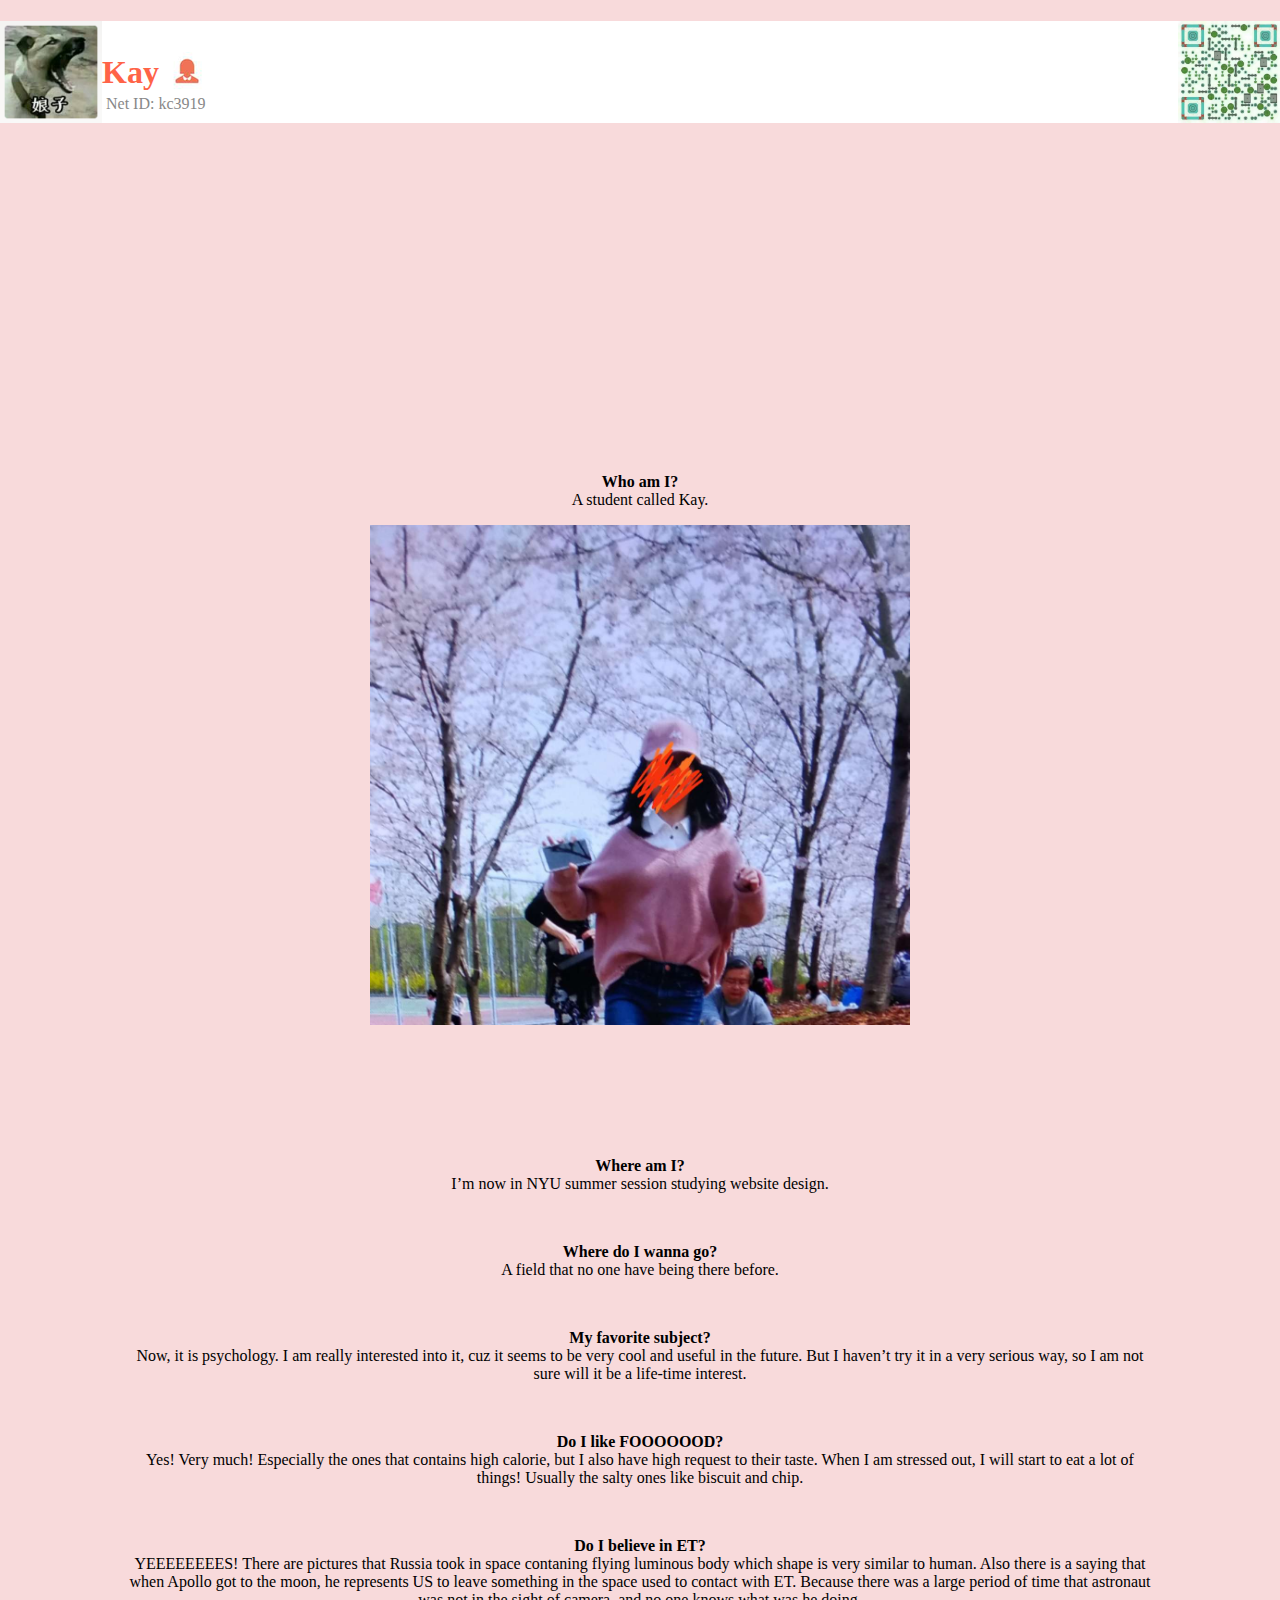
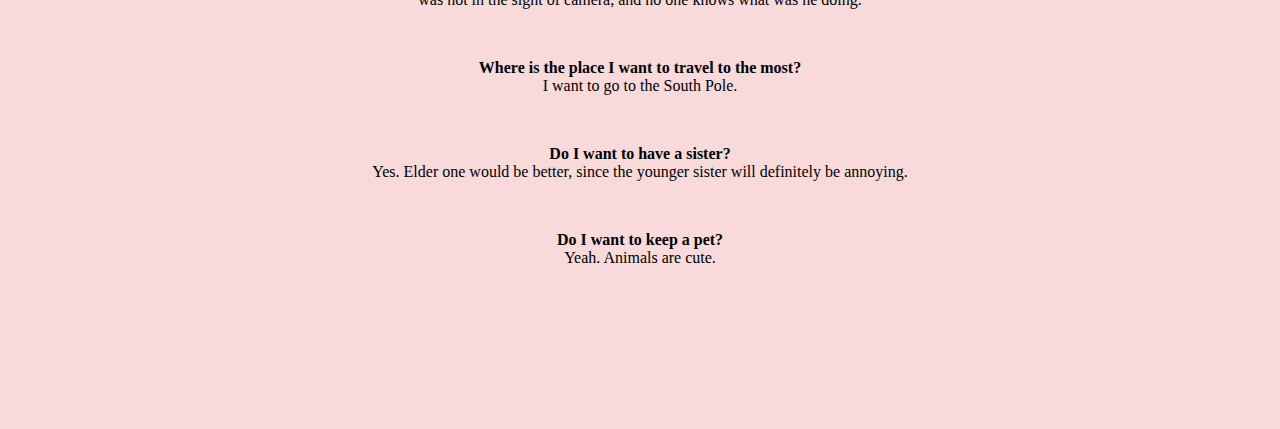
==== index.html @ 17d39527 "Add files via upload" ====
<!DOCTYPE html>
<html>
	<head>
		<link rel="stylesheet" type="text/css" href="self.css">
	</head>
	<body>
		<h1><b><p class="top" style="color:tomato;">Kay</p></b></h1>
		<img id="female" src="img/female.jpg">
		<p class="top" id="NetId">Net ID: kc3919</p>
		<img id="profile" src="img/profile.jpg">
		<img id="hhh" src="img/hhh.jpg">

	<div class="content">
		<p><b>Who am I?</b> <br>A student called Kay.</p>
		<img height="500px" src="img/kay.jpg">
	</div>
	<div class="content">
		<p><b>Where am I? </b> <br>I&#8217m now in NYU summer session studying website design.</p>
			<br>
		<p><b>Where do I wanna go?</b> <br>A field that no one have being there before. </p>
			<br>
		<p><b>My favorite subject?</b><br>Now, it is psychology. I am really interested into it, cuz it seems to be very cool and useful in the future. But I haven&#8217t try it in a very serious way, so I am not sure will it be a life-time interest.</p>
			<br>
		<p><b>Do I like FOOOOOOD?</b> <br>Yes! Very much! Especially the ones that contains high calorie, but I also have high request to their taste. When I am stressed out, I will start to eat a lot of things! Usually the salty ones like biscuit and chip.</p>
			<br>
		<p><b>Do I believe in ET?</b> <br>YEEEEEEEES! There are pictures that Russia took in space contaning flying luminous body which shape is very similar to human. Also there is a saying that when Apollo got to the moon, he represents US to leave something in the space used to contact with ET. Because there was a large period of time that astronaut was not in the sight of camera, and no one knows what was he doing.</p>
			<br>
		<p><b>Where is the place I want to travel to the most? </b><br>I want to go to the South Pole.</p>
			<br>
		<p><b>Do I want to have a sister?</b> <br>Yes. Elder one would be better, since the younger sister will definitely be annoying.</p>
			<br>
		<p><b>Do I want to keep a pet? </b><br>Yeah. Animals are cute.</p>
			<br>
	</div>
	</body>
</html>
---- self.css ----
body{
	background-color: rgba(238,162,164,0.4);
	margin: 0;
}

h1{
	background-color: white;
	padding-top: 0.4px;
	padding-bottom: 0.4px;
	position: relative;
	left: 102px;
}

#female{size: 8%;
		position: relative;
		left: 13%;
		bottom: 93px;

}

#NetId{
	color: rgb(136,136,136);
	position: relative;
	left: 106px;
	bottom: 110px;
}

#profile{
	position: relative;
	bottom: 218px;
	width: 8%;
}

#hhh{
	width: 8%;
	position: relative;
	bottom: 218px;
	float: right;
}

.content{
	text-align: center;
	margin: 10%;
}

.top{
	float: 8% left
}
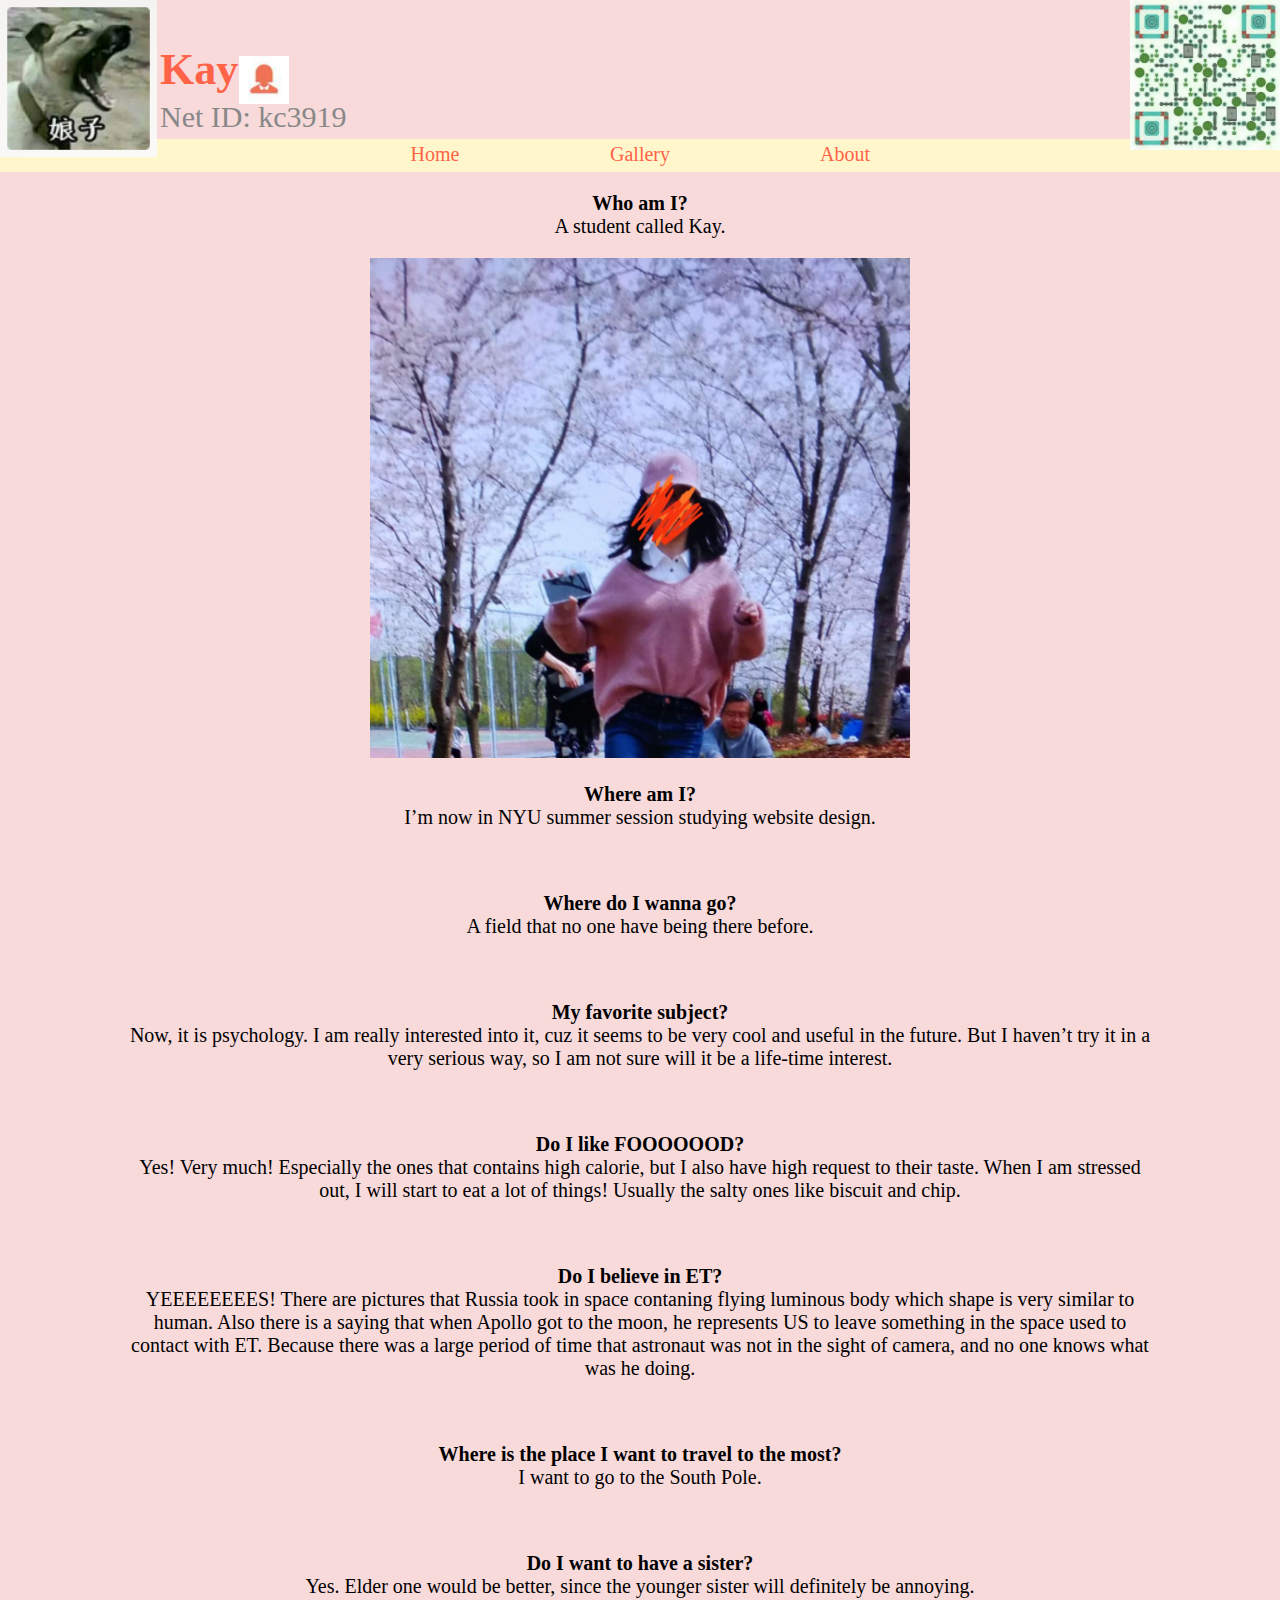
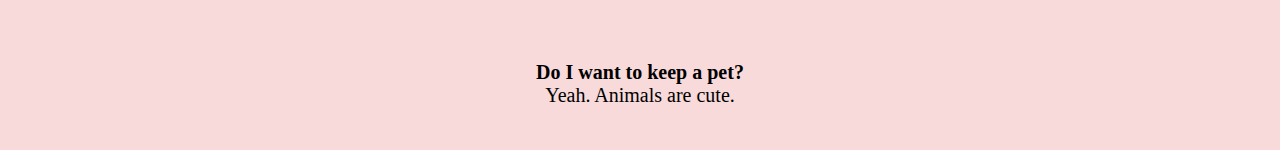
==== commit 9d0c78d8: "Add files via upload" ====
--- a/index.html
+++ b/index.html
@@ -4,33 +4,42 @@
 		<link rel="stylesheet" type="text/css" href="self.css">
 	</head>
 	<body>
-		<h1><b><p class="top" style="color:tomato;">Kay</p></b></h1>
-		<img id="female" src="img/female.jpg">
-		<p class="top" id="NetId">Net ID: kc3919</p>
-		<img id="profile" src="img/profile.jpg">
-		<img id="hhh" src="img/hhh.jpg">
 
-	<div class="content">
-		<p><b>Who am I?</b> <br>A student called Kay.</p>
-		<img height="500px" src="img/kay.jpg">
-	</div>
-	<div class="content">
-		<p><b>Where am I? </b> <br>I&#8217m now in NYU summer session studying website design.</p>
-			<br>
-		<p><b>Where do I wanna go?</b> <br>A field that no one have being there before. </p>
-			<br>
-		<p><b>My favorite subject?</b><br>Now, it is psychology. I am really interested into it, cuz it seems to be very cool and useful in the future. But I haven&#8217t try it in a very serious way, so I am not sure will it be a life-time interest.</p>
-			<br>
-		<p><b>Do I like FOOOOOOD?</b> <br>Yes! Very much! Especially the ones that contains high calorie, but I also have high request to their taste. When I am stressed out, I will start to eat a lot of things! Usually the salty ones like biscuit and chip.</p>
-			<br>
-		<p><b>Do I believe in ET?</b> <br>YEEEEEEEES! There are pictures that Russia took in space contaning flying luminous body which shape is very similar to human. Also there is a saying that when Apollo got to the moon, he represents US to leave something in the space used to contact with ET. Because there was a large period of time that astronaut was not in the sight of camera, and no one knows what was he doing.</p>
-			<br>
-		<p><b>Where is the place I want to travel to the most? </b><br>I want to go to the South Pole.</p>
-			<br>
-		<p><b>Do I want to have a sister?</b> <br>Yes. Elder one would be better, since the younger sister will definitely be annoying.</p>
-			<br>
-		<p><b>Do I want to keep a pet? </b><br>Yeah. Animals are cute.</p>
-			<br>
-	</div>
+		<div>
+			<h1><b><p style="color:tomato;">Kay</p></b></h1>
+			<img id="profile" src="img/profile.jpg">
+			<img id="female" src="img/female.jpg">
+				<p id="NetId">Net ID: kc3919</p>
+			<img id="hhh" src="img/hhh.jpg">
+		</div>
+
+		<div class="href">
+			<a class="nav-link" href="task00.html">Home</a>
+			<a class="nav-link" href="task02.html">Gallery</a>
+			<a class="nav-link" href="task03.html">About</a>
+		</div>
+
+		<div class="content">
+			<p><b>Who am I?</b> <br>A student called Kay.</p>
+			<img height="500px" src="img/kay.jpg">
+		</div>
+		<div class="content">
+			<p><b>Where am I? </b> <br>I&#8217m now in NYU summer session studying website design.</p>
+				<br>
+			<p><b>Where do I wanna go?</b> <br>A field that no one have being there before. </p>
+				<br>
+			<p><b>My favorite subject?</b><br>Now, it is psychology. I am really interested into it, cuz it seems to be very cool and useful in the future. But I haven&#8217t try it in a very serious way, so I am not sure will it be a life-time interest.</p>
+				<br>
+			<p><b>Do I like FOOOOOOD?</b> <br>Yes! Very much! Especially the ones that contains high calorie, but I also have high request to their taste. When I am stressed out, I will start to eat a lot of things! Usually the salty ones like biscuit and chip.</p>
+				<br>
+			<p><b>Do I believe in ET?</b> <br>YEEEEEEEES! There are pictures that Russia took in space contaning flying luminous body which shape is very similar to human. Also there is a saying that when Apollo got to the moon, he represents US to leave something in the space used to contact with ET. Because there was a large period of time that astronaut was not in the sight of camera, and no one knows what was he doing.</p>
+				<br>
+			<p><b>Where is the place I want to travel to the most? </b><br>I want to go to the South Pole.</p>
+				<br>
+			<p><b>Do I want to have a sister?</b> <br>Yes. Elder one would be better, since the younger sister will definitely be annoying.</p>
+				<br>
+			<p><b>Do I want to keep a pet? </b><br>Yeah. Animals are cute.</p>
+				<br>
+		</div>
 	</body>
 </html>--- a/self.css
+++ b/self.css
@@ -1,58 +1,88 @@
 body{
 	background-color: rgba(238,162,164,0.4);
 	margin: 0;
+	padding-right: 0;
+	width: 100%
 }
 
-h1{
-	background-color: white;
+h1{width: 100%;
+	background-color: rgba(238,162,164,0.4)3
 	padding-top: 0.4px;
-	padding-bottom: 0.4px;
-	position: relative;
-	left: 102px;
+	padding-bottom: 0.3px;
+	padding-left: 160px;
+	font-size: 44px;
+	margin: 0;
 }
 
-#female{size: 8%;
-		position: relative;
-		left: 13%;
-		bottom: 93px;
 
+
+#female{width: 50px;
+		size: 100px;
+		position: absolute;
+		top: 56px;
+		margin-left: 239px; 
 }
 
 #NetId{
 	color: rgb(136,136,136);
-	position: relative;
-	left: 106px;
-	bottom: 110px;
+	position: absolute;
+	left: 160px;
+	top: 70px;
+	font-size: 30px;
 }
 
 #profile{
-	position: relative;
-	bottom: 218px;
-	width: 8%;
+	width: 157px;
+	float:left;
+	position: absolute;
+	z-index: 999;
+	top: 0;
 }
 
 #hhh{
-	width: 8%;
-	position: relative;
-	bottom: 218px;
+	width: 150px;
+	position: absolute;
+	right: 0px;
+	top: 0px;
 	float: right;
+	padding: 0;
+	margin: 0;
+
 }
 
 .content{
 	text-align: center;
-	margin: 10%;
+	margin: 0 10%;
+	font-size: 20px
 }
 
-.top{
-	float: 8% left
+.href{
+	font-size: 20px;
+	background-color: rgb(255,246,204);
+	text-align: center;
+	clear: both;
+	padding-top: 10px;
+}
+
+
+a.nav-link{
+	display: inline-block;
+	width: 200px;
+	position: relative;
+	top: -6px;
+	color: tomato;
+	text-decoration: none;
+	font-family: "Yukyokasho Yoko", cursive;
+}
+
+.nav-link:hover{
+	color: rgb(176,177,200);
+	transition: color 0.3s; font-weight: bolder; font-size: 25px;
+}
+
+p{
+	font-family: "Yukyokasho Yoko", cursive;
 }
 
 
 
-
-
-
-
-
-
-
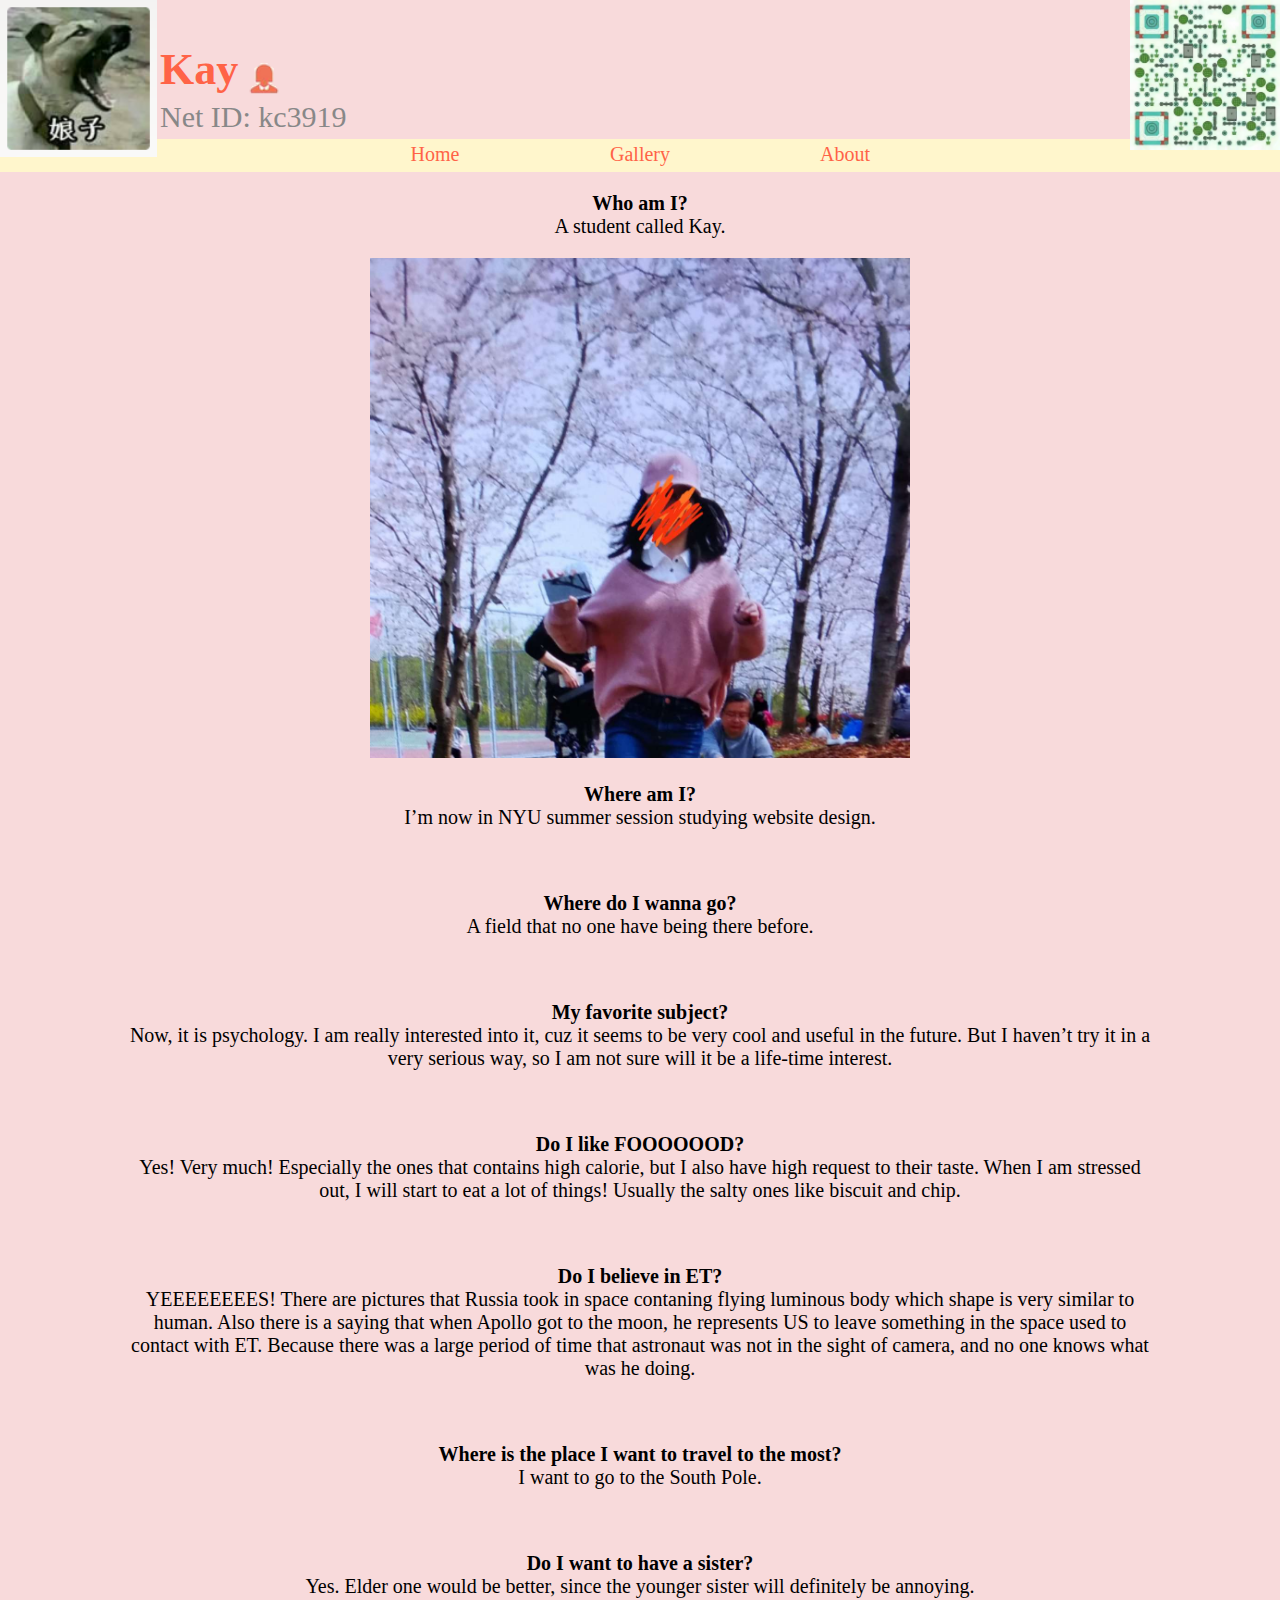
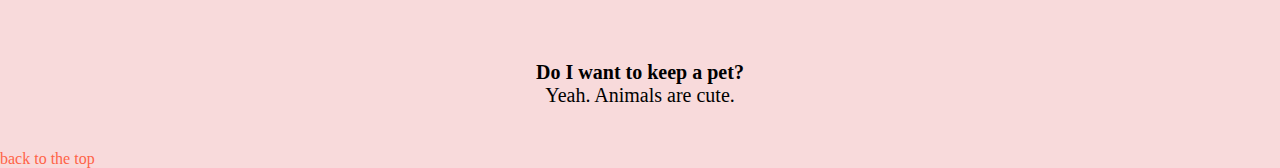
==== commit b07fce57: "Add files via upload" ====
--- a/index.html
+++ b/index.html
@@ -41,5 +41,11 @@
 			<p><b>Do I want to keep a pet? </b><br>Yeah. Animals are cute.</p>
 				<br>
 		</div>
+
+
+					<a title="back to the top" class="w-top" href="#" id="gtotop" hidefocus="true" style="visibility: visible; opacity: 1;">back to the top</a>
+
+
+
 	</body>
 </html>--- a/self.css
+++ b/self.css
@@ -84,5 +84,9 @@
 	font-family: "Yukyokasho Yoko", cursive;
 }
 
+a.w-top{
+	font-family: "Yukyokasho Yoko", cursive;
+	color: tomato;
+	text-decoration: none;
+}
 
-
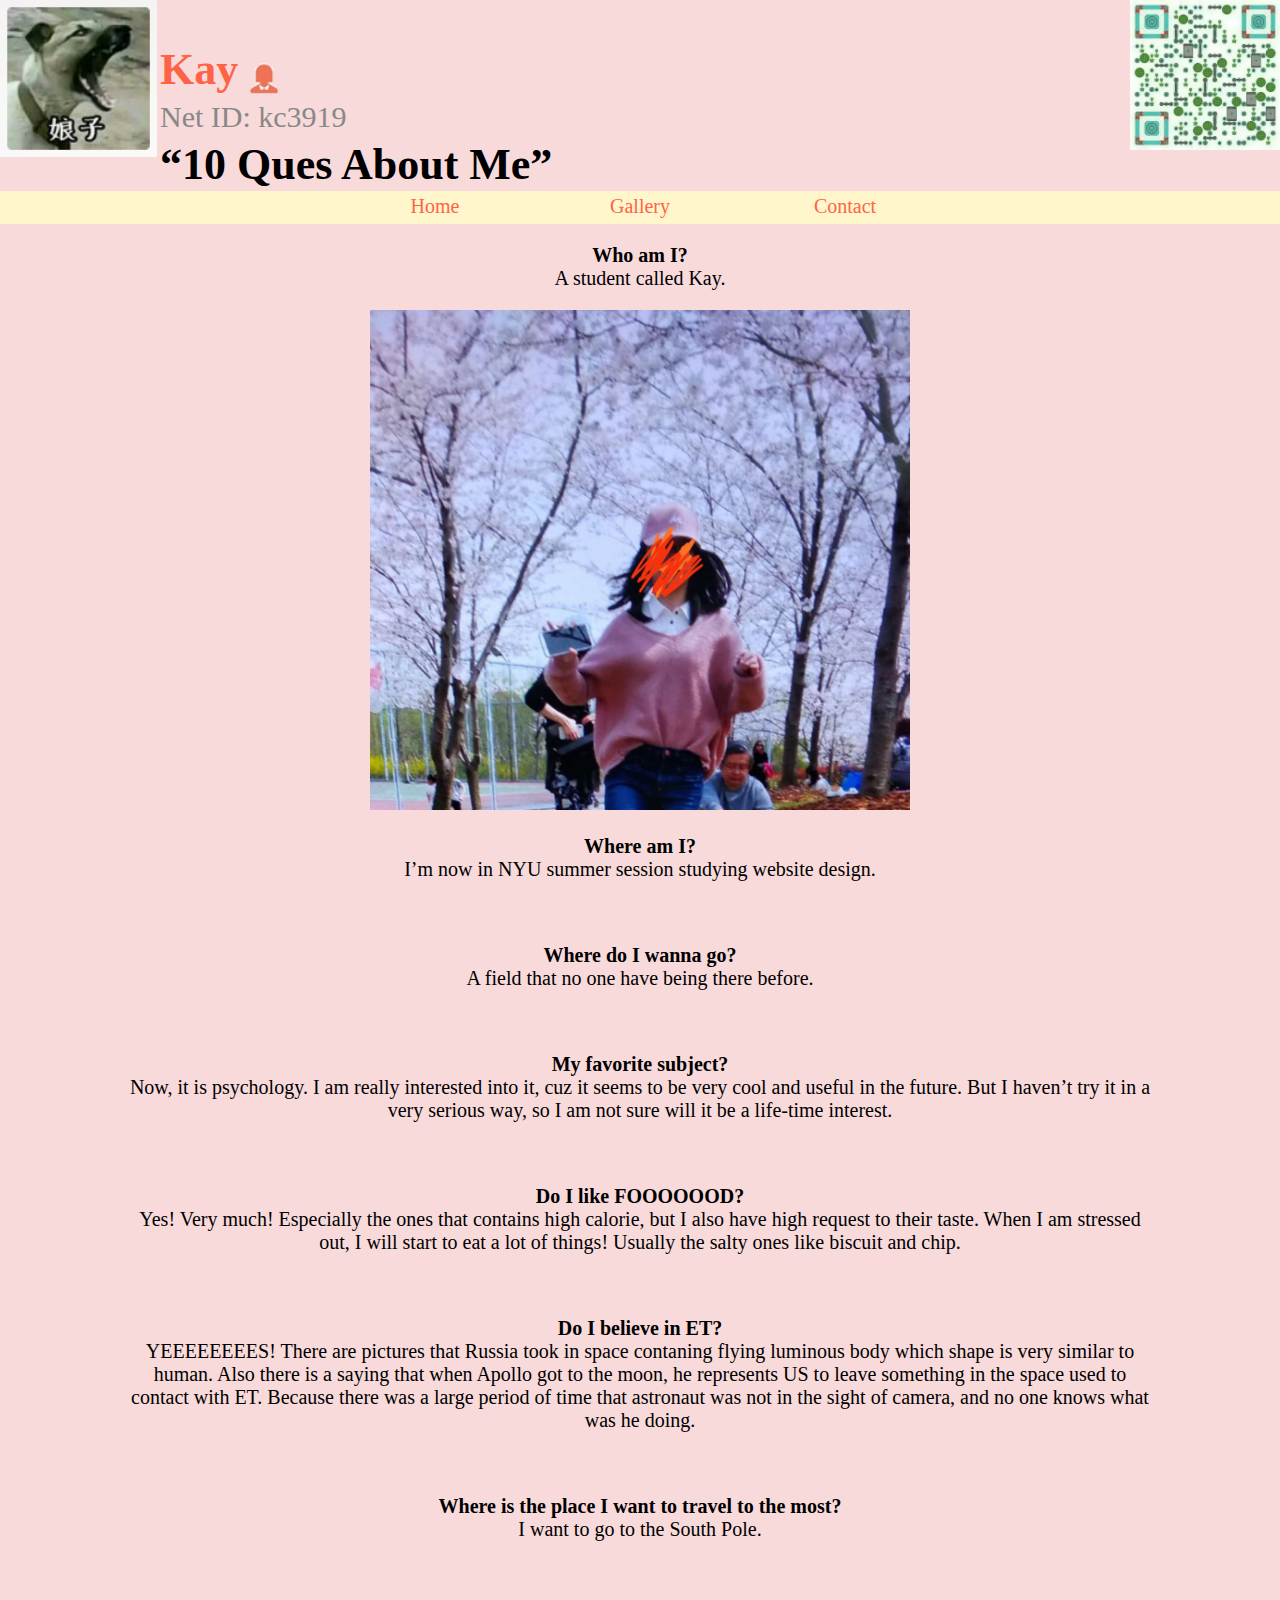
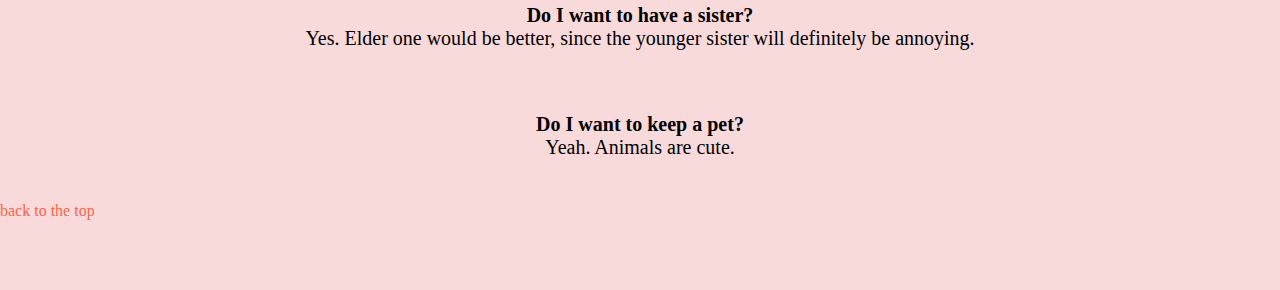
==== commit 3325639f: "Add files via upload" ====
--- a/index.html
+++ b/index.html
@@ -7,6 +7,7 @@
 
 		<div>
 			<h1><b><p style="color:tomato;">Kay</p></b></h1>
+			<h1 id="about"> &ldquo;10 Ques About Me&rdquo;</h1>
 			<img id="profile" src="img/profile.jpg">
 			<img id="female" src="img/female.jpg">
 				<p id="NetId">Net ID: kc3919</p>
@@ -14,9 +15,9 @@
 		</div>
 
 		<div class="href">
-			<a class="nav-link" href="task00.html">Home</a>
-			<a class="nav-link" href="task02.html">Gallery</a>
-			<a class="nav-link" href="task03.html">About</a>
+			<a class="nav-link" href="home.html">Home</a>
+			<a class="nav-link" href="gallery.html">Gallery</a>
+			<a class="nav-link" href="contact.html">Contact</a>
 		</div>
 
 		<div class="content">
@@ -44,6 +45,11 @@
 
 
 					<a title="back to the top" class="w-top" href="#" id="gtotop" hidefocus="true" style="visibility: visible; opacity: 1;">back to the top</a>
+				<br>
+				<br>
+				<br>
+				<br>
+				<p> </p>
 
 
 
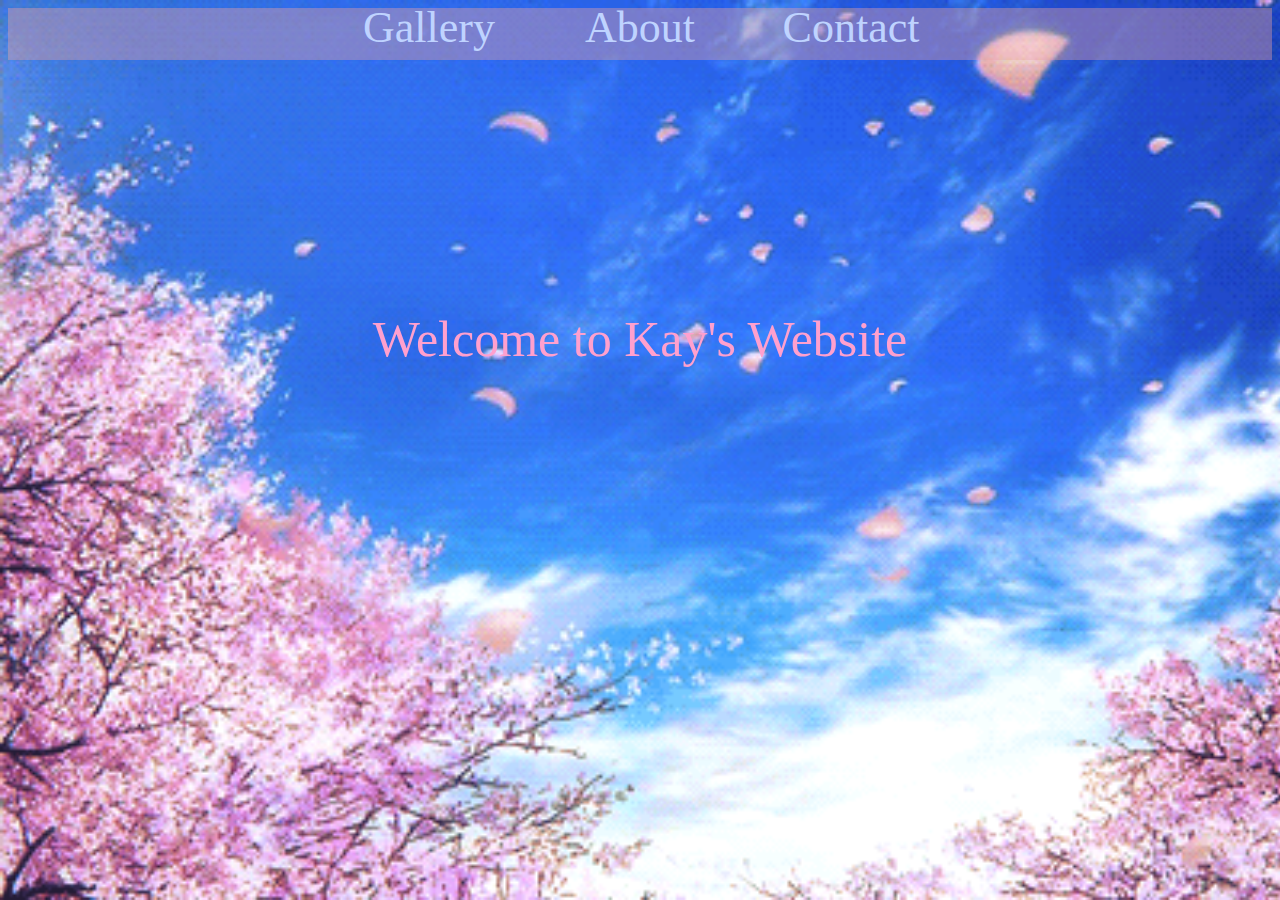
==== commit a9b86a15: "Add files via upload" ====
--- a/index.html
+++ b/index.html
@@ -1,57 +1,25 @@
 <!DOCTYPE html>
 <html>
-	<head>
-		<link rel="stylesheet" type="text/css" href="self.css">
-	</head>
-	<body>
+<head>
+	<title></title>
+	<link rel="stylesheet" type="text/css" href="home.css">
+</head>
 
-		<div>
-			<h1><b><p style="color:tomato;">Kay</p></b></h1>
-			<h1 id="about"> &ldquo;10 Ques About Me&rdquo;</h1>
-			<img id="profile" src="img/profile.jpg">
-			<img id="female" src="img/female.jpg">
-				<p id="NetId">Net ID: kc3919</p>
-			<img id="hhh" src="img/hhh.jpg">
-		</div>
+<body>
 
-		<div class="href">
-			<a class="nav-link" href="home.html">Home</a>
-			<a class="nav-link" href="gallery.html">Gallery</a>
-			<a class="nav-link" href="contact.html">Contact</a>
-		</div>
-
-		<div class="content">
-			<p><b>Who am I?</b> <br>A student called Kay.</p>
-			<img height="500px" src="img/kay.jpg">
-		</div>
-		<div class="content">
-			<p><b>Where am I? </b> <br>I&#8217m now in NYU summer session studying website design.</p>
-				<br>
-			<p><b>Where do I wanna go?</b> <br>A field that no one have being there before. </p>
-				<br>
-			<p><b>My favorite subject?</b><br>Now, it is psychology. I am really interested into it, cuz it seems to be very cool and useful in the future. But I haven&#8217t try it in a very serious way, so I am not sure will it be a life-time interest.</p>
-				<br>
-			<p><b>Do I like FOOOOOOD?</b> <br>Yes! Very much! Especially the ones that contains high calorie, but I also have high request to their taste. When I am stressed out, I will start to eat a lot of things! Usually the salty ones like biscuit and chip.</p>
-				<br>
-			<p><b>Do I believe in ET?</b> <br>YEEEEEEEES! There are pictures that Russia took in space contaning flying luminous body which shape is very similar to human. Also there is a saying that when Apollo got to the moon, he represents US to leave something in the space used to contact with ET. Because there was a large period of time that astronaut was not in the sight of camera, and no one knows what was he doing.</p>
-				<br>
-			<p><b>Where is the place I want to travel to the most? </b><br>I want to go to the South Pole.</p>
-				<br>
-			<p><b>Do I want to have a sister?</b> <br>Yes. Elder one would be better, since the younger sister will definitely be annoying.</p>
-				<br>
-			<p><b>Do I want to keep a pet? </b><br>Yeah. Animals are cute.</p>
-				<br>
-		</div>
+	<div class="href">
+		<a class="nav-link" href="gallery.html">Gallery</a>
+		<a class="nav-link" href="about.html">About</a>
+		<a class="nav-link" href="contact.html">Contact</a>
+	</div>
 
 
-					<a title="back to the top" class="w-top" href="#" id="gtotop" hidefocus="true" style="visibility: visible; opacity: 1;">back to the top</a>
-				<br>
-				<br>
-				<br>
-				<br>
-				<p> </p>
+	<p>Welcome to Kay's Website</p>
+	
 
 
 
-	</body>
+
+
+</body>
 </html>--- a/home.css
+++ b/home.css
@@ -0,0 +1,58 @@
+html{
+	background-image: url(img/background.gif);
+    background-size: cover;
+    background-attachment: fixed;
+}
+
+.href{
+	width: 100%;
+	background-color: rgba(238,162,164,0.4);
+	padding-top: 0.4px;
+	padding-bottom: 0.3px;
+	font-size: 44px;
+	margin: 0;
+	text-align: center;
+}
+
+#background{
+    height: 100%;
+    margin: 0;
+    background-position: center;
+    background-repeat: no-repeat;
+    background-size: cover; 
+}
+
+a.nav-link{
+	display: inline-block;
+	width: 200px;
+	position: relative;
+	top: -6px;
+	color: rgb(191,211,255);
+	text-decoration: none;
+	font-family: "Yukyokasho Yoko", cursive;
+}
+
+.nav-link:hover{
+	color: rgb(251,251,251);
+	transition: color 0.3s; font-weight: bolder; font-size: 50px;
+}
+
+
+
+p{
+	position: relative;
+	top: 200px;
+	text-align: center;
+	font-size: 50px;
+	color: rgb(255,160,206);
+	font-family: "Yukyokasho Yoko", cursive;
+}
+
+
+
+
+
+
+
+
+
